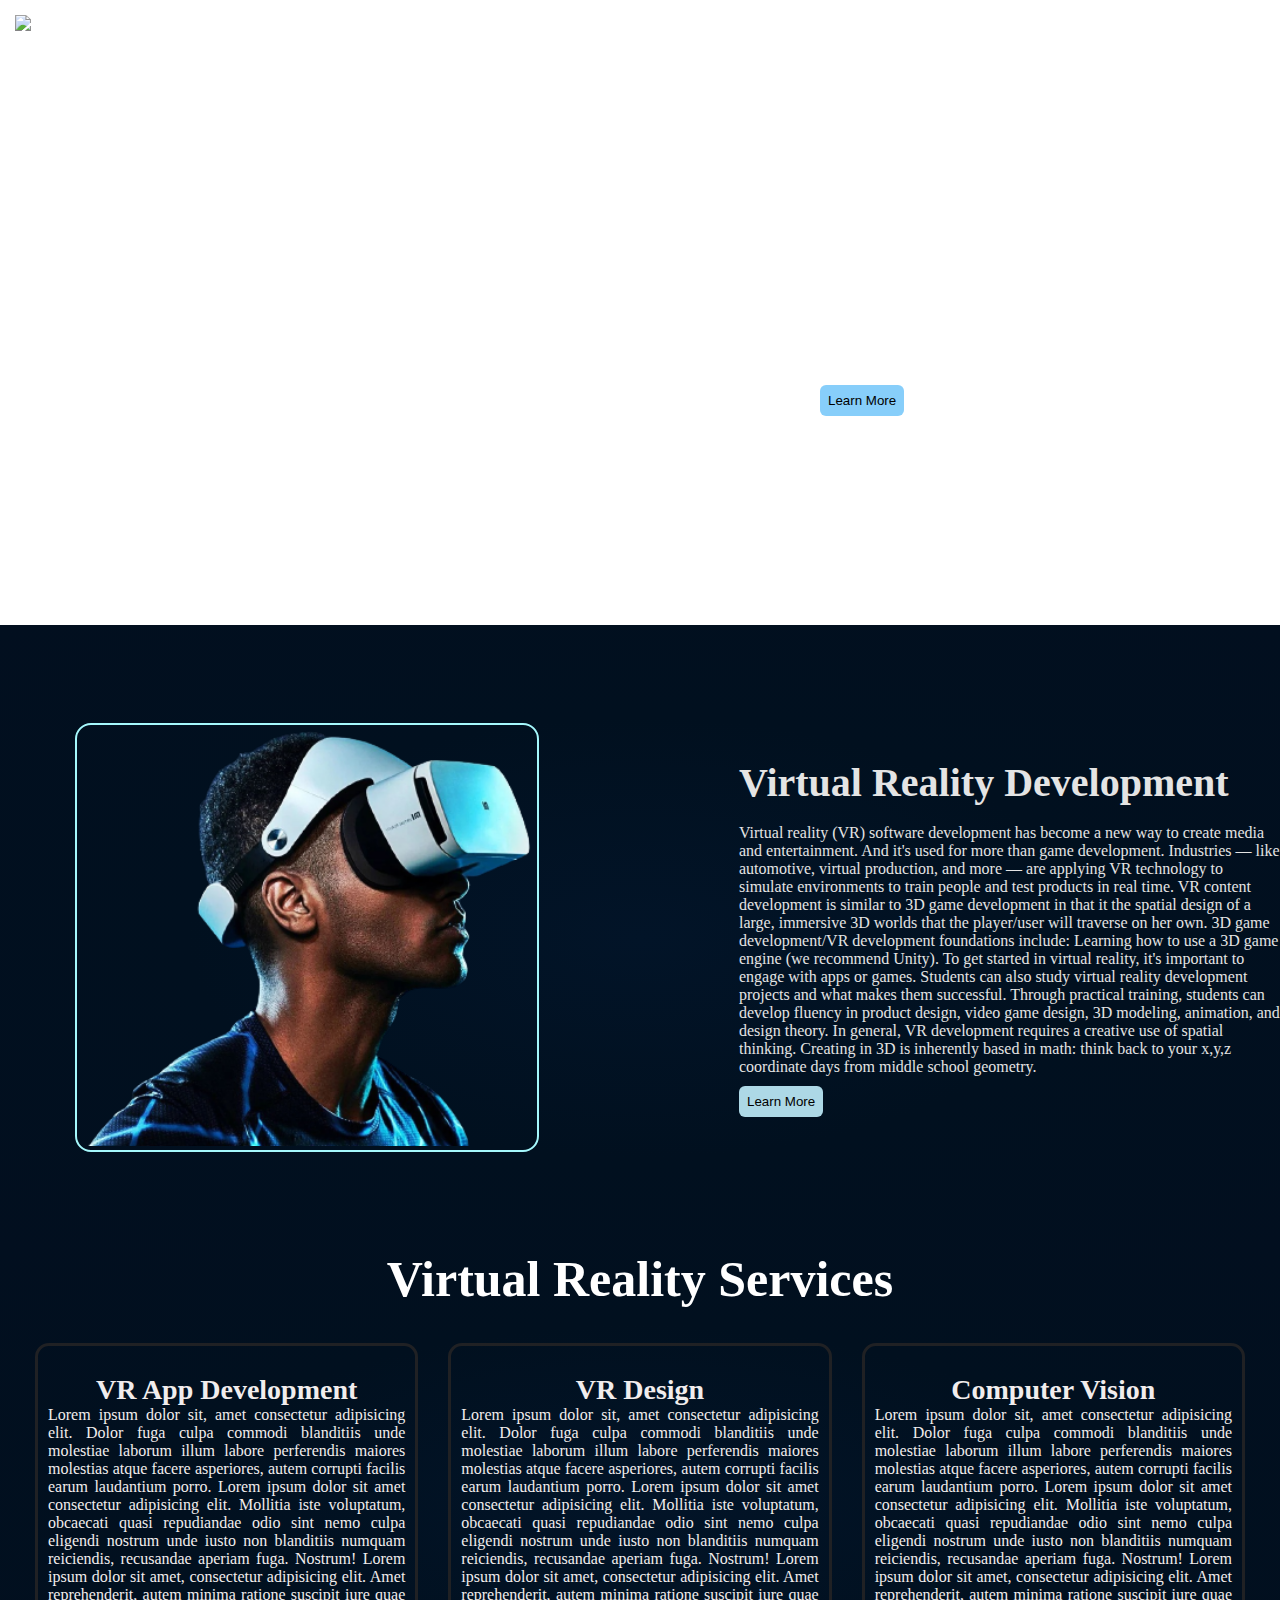
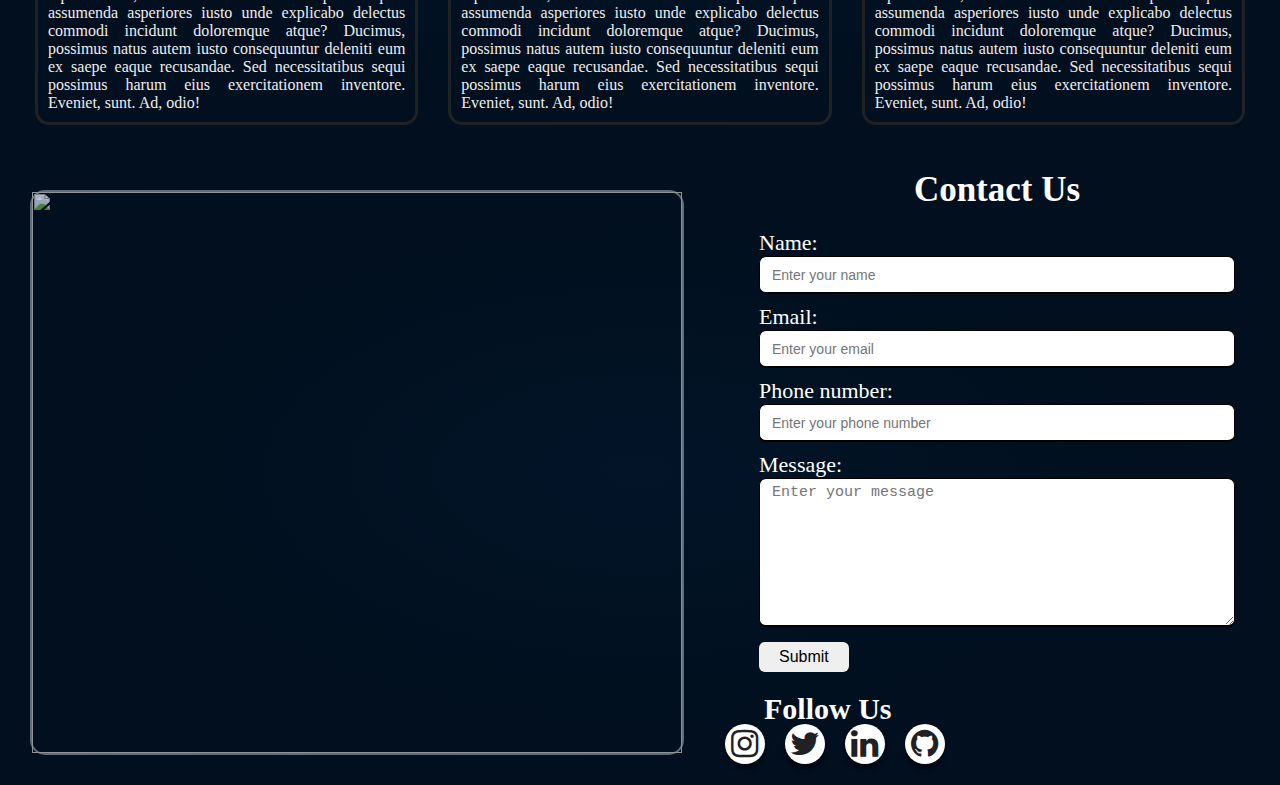
==== index.html @ 3a1d7e71 "added index.html and other files" ====
<!DOCTYPE html>
<html lang="en">

<head>
    <meta charset="UTF-8">
    <meta http-equiv="X-UA-Compatible" content="IE=edge">
    <meta name="viewport" content="width=device-width, initial-scale=1.0">
    <title>Virtual Reality</title>
    <link rel="stylesheet" href="css/style.css">
    <link rel="stylesheet" href="https://cdnjs.cloudflare.com/ajax/libs/font-awesome/4.7.0/css/font-awesome.min.css">
</head>

<body>
    <section id="home">
        <nav id="navbar">
            <div id="logo">
                <img src="img/VR_logo-removebg-preview.png">
            </div>

            <ul>
                <li class="item"><a href="#home">Home</a></li>
                <li class="item"><a href="#development">Development</a></li>
                <li class="item"><a href="#services">Services</a></li>
                <li class="item"><a href="#contact_us">Contact Us</a></li>
                <li class="item"><a href="Sign In page/signIn.html" target="_blank">Sign In</a></li>
            </ul>
        </nav>

        <section id="info">
            <h1>Virtual Reality</h1>
            <br>
            <div>
                <p>"Virtual reality is the use of computer technology to create simulated environments. Virtual reality
                    places the user inside a three-dimensional experience. Instead of viewing a screen in front of them,
                    users are immersed in and interact with 3D worlds.
                    Simulation of human senses—all five of them—transforms a computer into a vehicle into new worlds.
                    The only limitation to a superb VR experience is computing power and content availability."
                </p>
                <button id="info_btn"><a href="#">Learn More</a></button>
            </div>
        </section>
    </section>

    <section id="development">
        <div id="development_img">
            <img src="/img/1626320-removebg-preview.png" alt="">
        </div>
        <div id="development_txt">
            <h1>Virtual Reality Development</h1><br>
            <p>
                Virtual reality (VR) software development has become a new way to create media and entertainment. And
                it's used for more than game development. Industries — like automotive, virtual production, and more —
                are applying VR technology to simulate environments to train people and test products in real time.
                VR content development is similar to 3D game development in that it the spatial design of a large,
                immersive 3D worlds that the player/user will traverse on her own. 3D game development/VR development
                foundations include: Learning how to use a 3D game engine (we recommend Unity).
                To get started in virtual reality, it's important to engage with apps or games. Students can also study
                virtual reality development projects and what makes them successful. Through practical training,
                students can develop fluency in product design, video game design, 3D modeling, animation, and design
                theory.
                In general, VR development requires a creative use of spatial thinking. Creating in 3D is inherently
                based in math: think back to your x,y,z coordinate days from middle school geometry.
            </p>
            <button id="development_btn"><a href="#">Learn More</a></button>
        </div>
    </section>

    <section id="services">
        <h1>Virtual Reality Services</h1>
        <div id="services_container">
            <div class="box">
                <img src="/img/VR_App_Development-removebg-preview.png" alt="">
                <h2>VR App Development</h2>
                <p>Lorem ipsum dolor sit, amet consectetur adipisicing elit. Dolor fuga culpa commodi blanditiis unde
                    molestiae laborum illum labore perferendis maiores molestias atque facere asperiores, autem corrupti
                    facilis earum laudantium porro. Lorem ipsum dolor sit amet consectetur adipisicing elit. Mollitia
                    iste voluptatum, obcaecati quasi repudiandae odio sint nemo culpa eligendi nostrum unde iusto non
                    blanditiis numquam reiciendis, recusandae aperiam fuga. Nostrum! Lorem ipsum dolor sit amet,
                    consectetur adipisicing elit. Amet reprehenderit, autem minima ratione suscipit iure quae assumenda
                    asperiores iusto unde explicabo delectus commodi incidunt doloremque atque? Ducimus, possimus natus
                    autem iusto consequuntur deleniti eum ex saepe eaque recusandae. Sed necessitatibus sequi possimus
                    harum eius exercitationem inventore. Eveniet, sunt. Ad, odio!</p>
            </div>
            <div class="box">
                <img src="/img/images-removebg-preview.png" alt="">
                <h2>VR Design</h2>
                <p>Lorem ipsum dolor sit, amet consectetur adipisicing elit. Dolor fuga culpa commodi blanditiis unde
                    molestiae laborum illum labore perferendis maiores molestias atque facere asperiores, autem corrupti
                    facilis earum laudantium porro. Lorem ipsum dolor sit amet consectetur adipisicing elit. Mollitia
                    iste voluptatum, obcaecati quasi repudiandae odio sint nemo culpa eligendi nostrum unde iusto non
                    blanditiis numquam reiciendis, recusandae aperiam fuga. Nostrum! Lorem ipsum dolor sit amet,
                    consectetur adipisicing elit. Amet reprehenderit, autem minima ratione suscipit iure quae assumenda
                    asperiores iusto unde explicabo delectus commodi incidunt doloremque atque? Ducimus, possimus natus
                    autem iusto consequuntur deleniti eum ex saepe eaque recusandae. Sed necessitatibus sequi possimus
                    harum eius exercitationem inventore. Eveniet, sunt. Ad, odio!</p>
            </div>
            <div class="box">
                <img src="/img/Computer_vision-removebg-preview.png" alt="">
                <h2>Computer Vision</h2>
                <p>Lorem ipsum dolor sit, amet consectetur adipisicing elit. Dolor fuga culpa commodi blanditiis unde
                    molestiae laborum illum labore perferendis maiores molestias atque facere asperiores, autem corrupti
                    facilis earum laudantium porro. Lorem ipsum dolor sit amet consectetur adipisicing elit. Mollitia
                    iste voluptatum, obcaecati quasi repudiandae odio sint nemo culpa eligendi nostrum unde iusto non
                    blanditiis numquam reiciendis, recusandae aperiam fuga. Nostrum! Lorem ipsum dolor sit amet,
                    consectetur adipisicing elit. Amet reprehenderit, autem minima ratione suscipit iure quae assumenda
                    asperiores iusto unde explicabo delectus commodi incidunt doloremque atque? Ducimus, possimus natus
                    autem iusto consequuntur deleniti eum ex saepe eaque recusandae. Sed necessitatibus sequi possimus
                    harum eius exercitationem inventore. Eveniet, sunt. Ad, odio!</p>
            </div>
        </div>
    </section>

    <section id="contact_us">
        <div id="contact_img">
            <img src="/img/young-woman-wearing-vr-glasses-removebg-preview.png" alt="">
        </div>
        <div id="contact_form">

            <form action="#">
                <h1>Contact Us</h1>
                <div id="user_details">
                    <div class="input_box">
                        <span class="details">Name:</span>
                        <input type="text" placeholder="Enter your name" required>
                    </div>
                    <div class="input_box">
                        <span class="details">Email:</span>
                        <input type="email" placeholder="Enter your email" required>
                    </div>
                    <div class="input_box">
                        <span class="details">Phone number:</span>
                        <input type="text" placeholder="Enter your phone number" required>
                    </div>
                    <div class="input_box">
                        <span class="details">Message:</span>
                        <textarea name="message" id="message" placeholder="Enter your message" cols="30"
                            rows="8"></textarea>
                    </div>
                    <div id="submit_btn">
                        <button>Submit</button>
                    </div>
                </div>
            </form>

            <div id="icons">
                <h2> Follow Us</h2>
                <div class="social-menu">
                    <ul>
                        <li><a href="#" target="_blank"><i class="icon fa fa-instagram fa-2x"
                                    aria-hidden="true"></i></a></li>
                        <li><a href="#" target="_blank"><i class="icon fa fa-twitter fa-2x" aria-hidden="true"></i></a>
                        </li>
                        <li><a href="#" target="_blank"><i class="icon fa fa-linkedin fa-2x" aria-hidden="true"></i></a>
                        </li>
                        <li><a href="#" target="_blank"><i class="icon fa fa-github fa-2x" aria-hidden="true"></i></a>
                        </li>
                    </ul>
                </div>
            </div>

    </section>
</body>

</html>
---- css/style.css ----
*{
    margin: 0;
    padding: 0;
}

::selection{
    color: #688cc7;
    background-color: #0b0634;
}

html{
    scroll-behavior: smooth;
}

#home{
    height: 625px;
    background: url(../img/VR_Background.jpeg) no-repeat center center/cover;
}

#logo{
    margin: 15px;
}

#logo img{
    width: 70px;
}

#navbar{
    display: flex;
    align-items: center;
}

#navbar ul{
    display: flex;
    margin-left: 550px;
}

#navbar ul li{
    list-style: none;
    margin: 5px 25px;
}

#navbar ul li a{
    text-decoration: none;
    color: white;
    border-radius: 5px;
    padding: 8px;
    font-size: 18px;
}

#navbar ul li a:hover{
    background-color: rgb(121 219 237);
    color: black;
}

#info{
    margin-left: 820px;
    margin-top: 100px;
    color: white;
}

#info h1{
    font-size: 40px;
}

#info p{
    font-size: 17px;
}

#info_btn{
    padding: 8px;
    margin-top: 10px;
    background: lightskyblue;
    border-radius: 6px;
    border: none;
}

#info_btn:hover{
    background-color: rgb(52 199 225);
}

#info_btn a{
    text-decoration: none;
    color: black;
}

#development{
    height: 625px;
    /* background: url(../img/VR_development.jpg) no-repeat center center/cover; */
    background: radial-gradient(rgb(2 20 40), #01101f, #020f1f);
    /* background-image: url(../img/VR_Background_cleanup.jpeg); */
    display: flex;
    align-items: center;
}

#development_img{
    margin-left: 75px;
    border-radius: 16px;
    border: 2px solid #a5f8fc;
}

#development_img img{
    width: 460px;
}

#development_txt{
    margin-left: 200px;
    color: rgb(228, 228, 228);
}

#development_txt h1{
    font-size: 40px;
}

#devlopment_txt p{
    font-size: 17px;
}

#development_btn{
    padding: 8px;
    margin-top: 10px;
    background: lightblue;
    border-radius: 6px;
    border: none;
}

#development_btn:hover{
    background: #a5f8fc;
}

#development_btn a{
    text-decoration: none;
    color: black;
}

#services{
    /* height: 625px; */
    background: radial-gradient(rgb(2 20 40), #01101f, #020f1f);
    display: flex;
    flex-direction: column;
}

#services h1{
    font-size: 50px;
    text-align: center;
    color: white;
}

#services_container{
    display: flex;
    margin: 20px;
}

.box{
    border: 3px solid #202124;
    border-radius: 14px;
    text-align: center;
    color: rgb(241, 237, 237);
    margin: 15px;
    padding: 10px;
}

.box h2{
    font-size: 28px;
}

.box p{
    text-align: justify;
}

#contact_us{
    height: 625px;
    display: flex;
    flex-direction: row;
    background: radial-gradient(rgb(2 20 40), #01101f, #020f1f);
}

#contact_img{
    border: 2px solid #828b9a;
    border-radius: 15px;
    margin: 30px;
    display: flex;
    opacity: 0.75;
}

#contact_img img{
    justify-content: center;
    width: 650px;
    height: 561px;
}

#contact_form{
    display: flex;
    flex-direction: column;
    padding: 0 25px;
    border-radius: 15px;
    color: white;
    width: 100%;
}

#contact_form h1{
    padding-top: 10px;
    text-align: center;
    font-size: 35px;
}

#user_details{
    margin: 20px;
    display: flex;
    flex-direction: column;
}

.input_box{
    display: flex;
    flex-direction: column;
    margin-bottom: 10px;
}

.input_box span{
    font-size: 22px;
}

.input_box input{
    height: 25px;
    font-size: 14px;
    padding: 5px;
    border-radius: 7px;
    outline: none;
    border: 1px solid black;
    border-bottom-width: 2px;
    padding-left: 12px;
}

.input_box textarea{
    font-size: 15px;
    padding: 5px;
    border-radius: 7px;
    outline: none;
    border: 1px solid black;
    border-bottom-width: 2px;
    padding-left: 12px;
}

.input_box input:focus,
.input_box textarea:focus,
.input_box input:valid{
    border-color: #8ab4f8;
}

#submit_btn{
    margin-top: 5px;
}

#submit_btn button{
    font-size: 16px;
    padding: 6px 20px;
    border-radius: 6px;
    border: none;
    cursor: pointer;
}

#icons{
    display: flex;
    flex-direction: column;
}

#icons h2{
    padding-left: 25px;
    font-size: 30px;
}

.social-menu{
    display: flex;
    justify-content: center;
    align-items: center;

    padding-top: 25px;
    height: 26px;
    margin-left: -85px;
}

.social-menu ul{
    transform: translate(-50%, -50%);
    display: flex;
}

.social-menu ul li{
    list-style: none;
    margin: 0 10px;
}

.social-menu ul li .icon{
    transition: 0.3s;
    line-height: 40px;
    color: #202124;
}

.social-menu ul li .icon:hover{
    color: #fff;
}

.social-menu ul li a{
    /* position: relative; */
    display: block;
    height: 40px;
    width: 40px;
    border-radius: 50%;
    background-color: #fff;
    text-align: center;
    transition: 0.6s;
    box-shadow: 0 5px 4px rgba(0, 0, 0, 0.5);
}

.social-menu ul li a:hover{
    transform: translate(0, -10%);
}

.social-menu ul li:nth-child(1) a:hover{
    background-color: rgba(131, 58, 180, 0.829);
}

.social-menu ul li:nth-child(2) a:hover{
    background-color: rgba(16, 44, 201, 0.829);
}

.social-menu ul li:nth-child(3) a:hover{
    background-color: rgba(23, 97, 209, 0.829);
}

.social-menu ul li:nth-child(4) a:hover{
    background-color: rgba(0, 0, 0, 0.829);
}
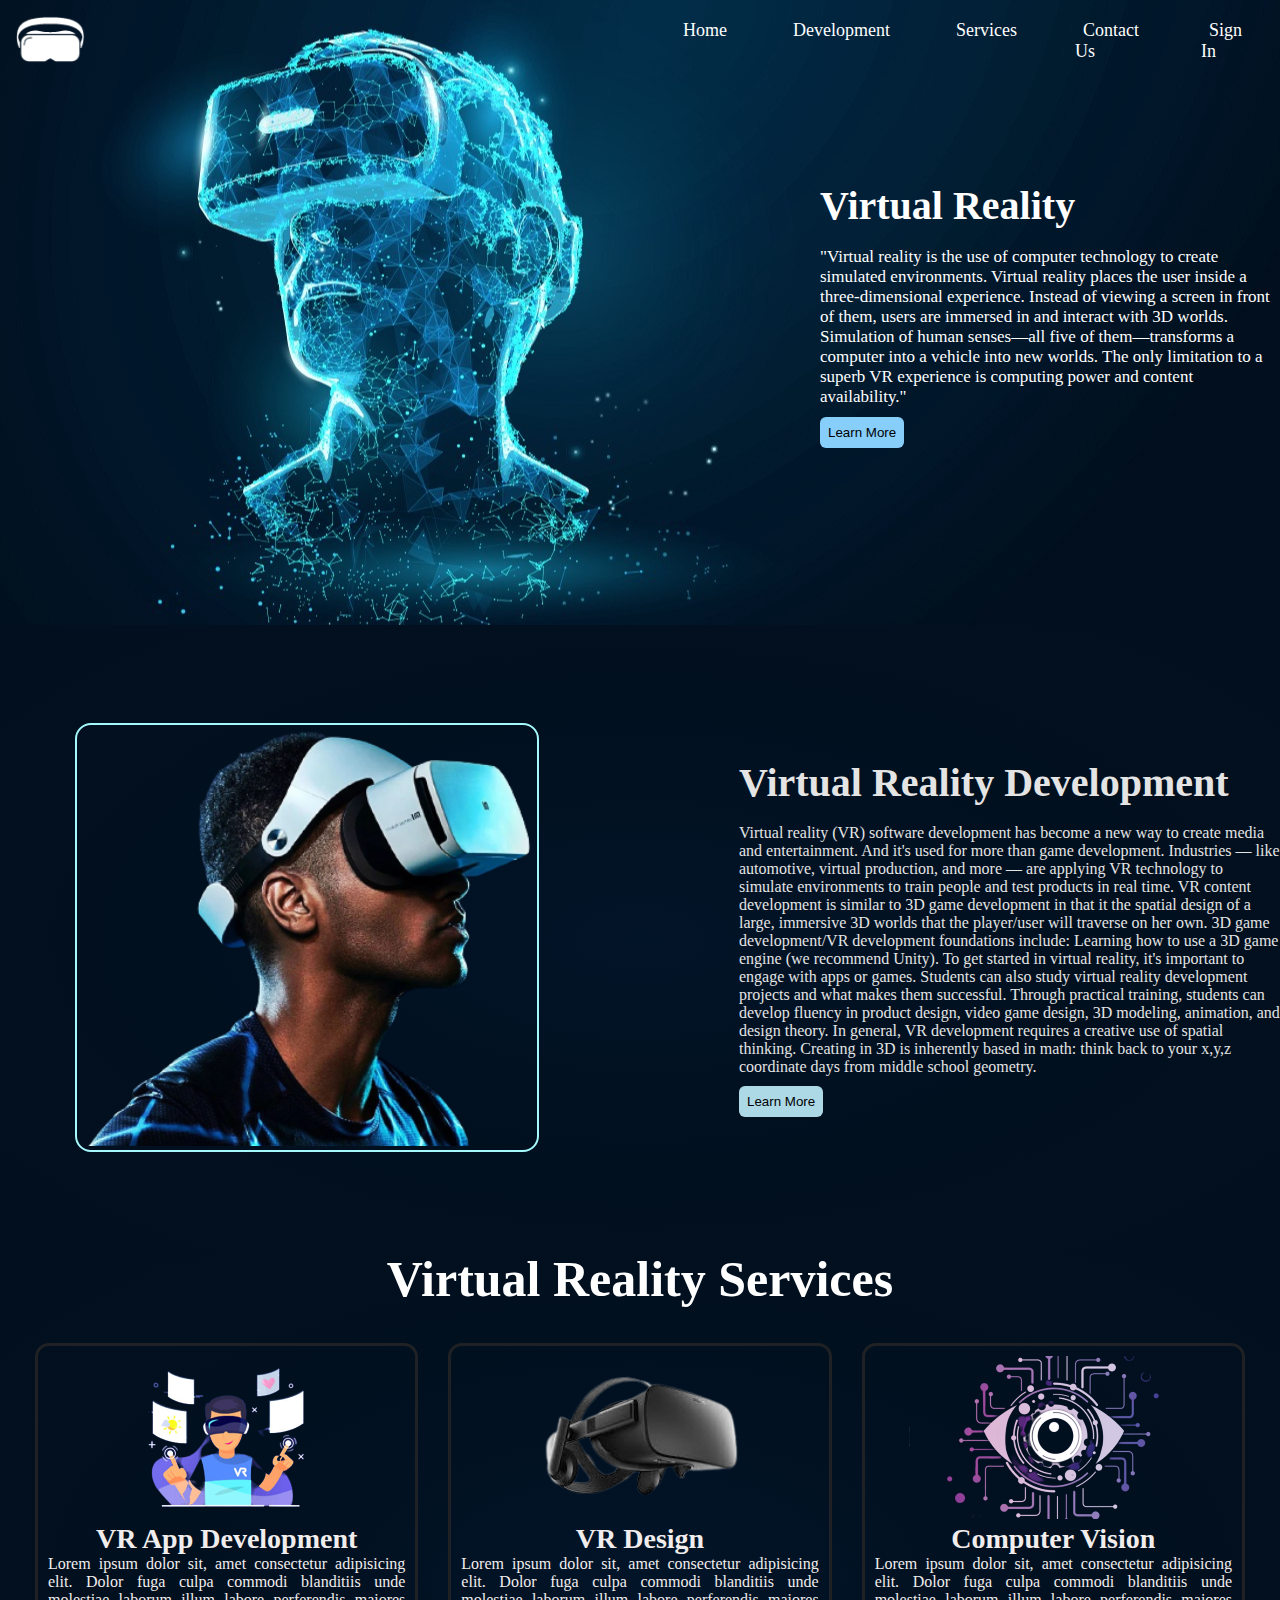
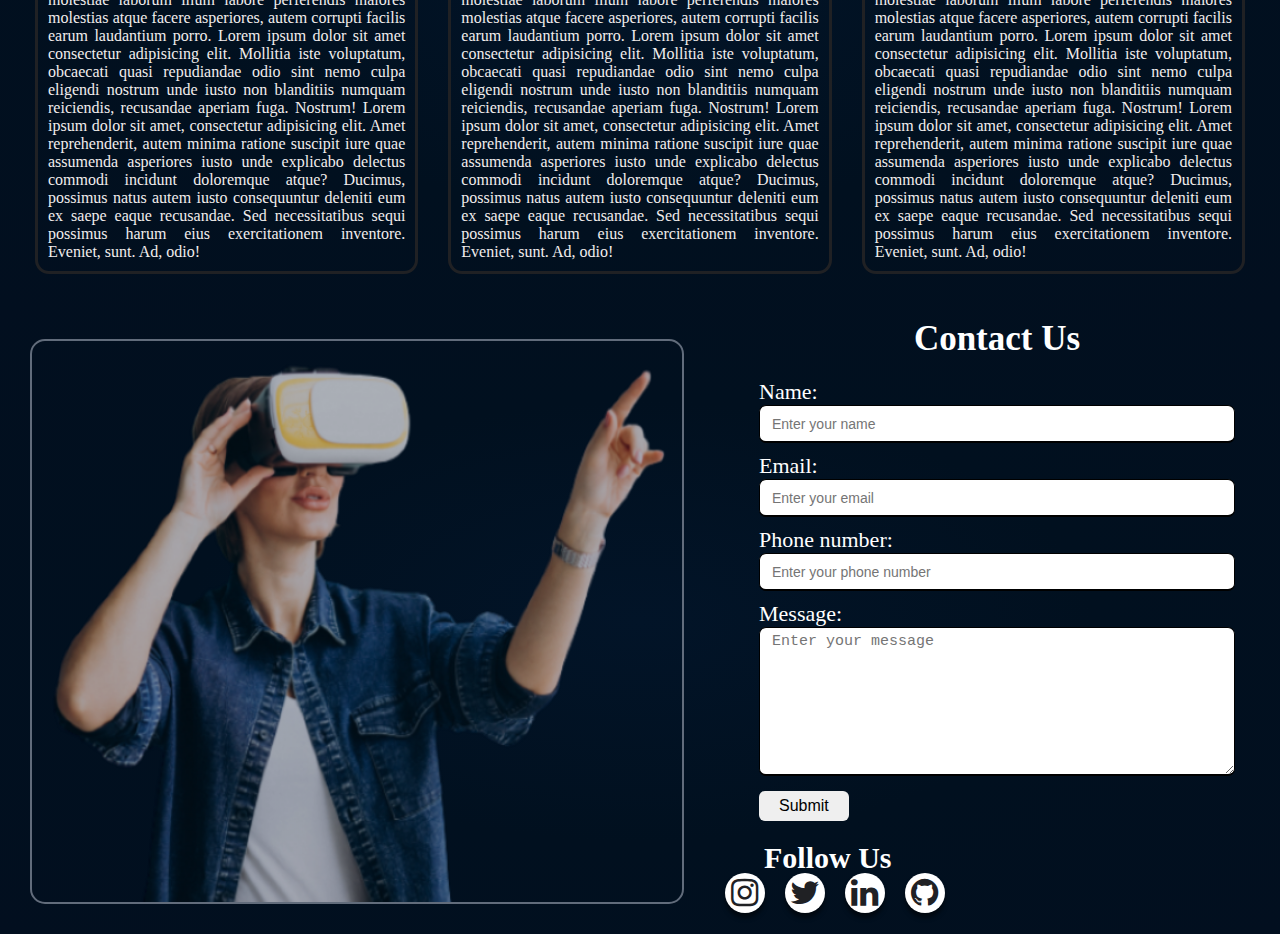
==== commit e55b5303: "added index.html" ====
--- a/index.html
+++ b/index.html
@@ -43,7 +43,7 @@
 
     <section id="development">
         <div id="development_img">
-            <img src="/img/1626320-removebg-preview.png" alt="">
+            <img src="img/1626320-removebg-preview.png" alt="">
         </div>
         <div id="development_txt">
             <h1>Virtual Reality Development</h1><br>
@@ -69,7 +69,7 @@
         <h1>Virtual Reality Services</h1>
         <div id="services_container">
             <div class="box">
-                <img src="/img/VR_App_Development-removebg-preview.png" alt="">
+                <img src="img/VR_App_Development-removebg-preview.png" alt="">
                 <h2>VR App Development</h2>
                 <p>Lorem ipsum dolor sit, amet consectetur adipisicing elit. Dolor fuga culpa commodi blanditiis unde
                     molestiae laborum illum labore perferendis maiores molestias atque facere asperiores, autem corrupti
@@ -82,7 +82,7 @@
                     harum eius exercitationem inventore. Eveniet, sunt. Ad, odio!</p>
             </div>
             <div class="box">
-                <img src="/img/images-removebg-preview.png" alt="">
+                <img src="img/images-removebg-preview.png" alt="">
                 <h2>VR Design</h2>
                 <p>Lorem ipsum dolor sit, amet consectetur adipisicing elit. Dolor fuga culpa commodi blanditiis unde
                     molestiae laborum illum labore perferendis maiores molestias atque facere asperiores, autem corrupti
@@ -95,7 +95,7 @@
                     harum eius exercitationem inventore. Eveniet, sunt. Ad, odio!</p>
             </div>
             <div class="box">
-                <img src="/img/Computer_vision-removebg-preview.png" alt="">
+                <img src="img/Computer_vision-removebg-preview.png" alt="">
                 <h2>Computer Vision</h2>
                 <p>Lorem ipsum dolor sit, amet consectetur adipisicing elit. Dolor fuga culpa commodi blanditiis unde
                     molestiae laborum illum labore perferendis maiores molestias atque facere asperiores, autem corrupti
@@ -112,7 +112,7 @@
 
     <section id="contact_us">
         <div id="contact_img">
-            <img src="/img/young-woman-wearing-vr-glasses-removebg-preview.png" alt="">
+            <img src="img/young-woman-wearing-vr-glasses-removebg-preview.png" alt="">
         </div>
         <div id="contact_form">
 
@@ -161,4 +161,4 @@
     </section>
 </body>
 
-</html>+</html>
